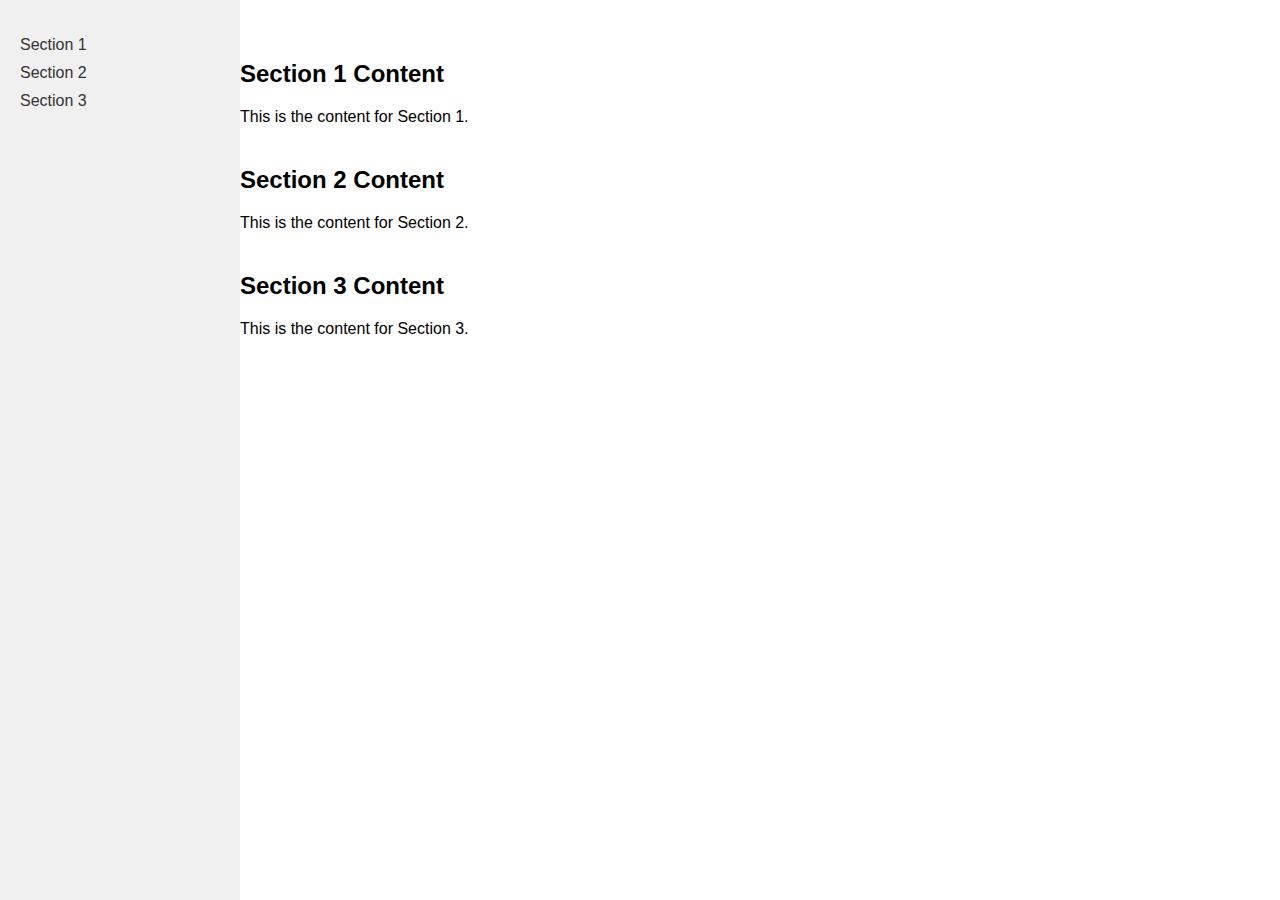
==== index.html @ de970da1 "Initial commit: Added basic structure and styles" ====
<!DOCTYPE html>
<html lang="en">
<head>
    <meta charset="UTF-8">
    <meta name="viewport" content="width=device-width, initial-scale=1.0">
    <title>GitHub Pages Example</title>
    <link rel="stylesheet" href="styles.css">
</head>
<body>
    <div class="sidebar">
        <ul>
            <li><a href="#section1">Section 1</a></li>
            <li><a href="#section2">Section 2</a></li>
            <li><a href="#section3">Section 3</a></li>
        </ul>
    </div>
    <div class="content">
        <div id="section1" class="section">
            <h2>Section 1 Content</h2>
            <p>This is the content for Section 1.</p>
        </div>
        <div id="section2" class="section">
            <h2>Section 2 Content</h2>
            <p>This is the content for Section 2.</p>
        </div>
        <div id="section3" class="section">
            <h2>Section 3 Content</h2>
            <p>This is the content for Section 3.</p>
        </div>
    </div>
    <script src="script.js"></script>
</body>
</html>
---- styles.css ----
body {
    display: flex;
    margin: 0;
    font-family: Arial, sans-serif;
}

.sidebar {
    width: 200px;
    background-color: #f0f0f0;
    padding: 20px;
    position: fixed;
    height: 100%;
    overflow-y: auto;
}

.content {
    margin-left: 220px; /* Adjust this value to match the sidebar width */
    padding: 20px;
}

.section {
    margin-top: 40px;
}

ul {
    list-style-type: none;
    padding: 0;
}

ul li {
    margin-bottom: 10px;
}

a {
    text-decoration: none;
    color: #333;
}

a:hover {
    color: #555;
}
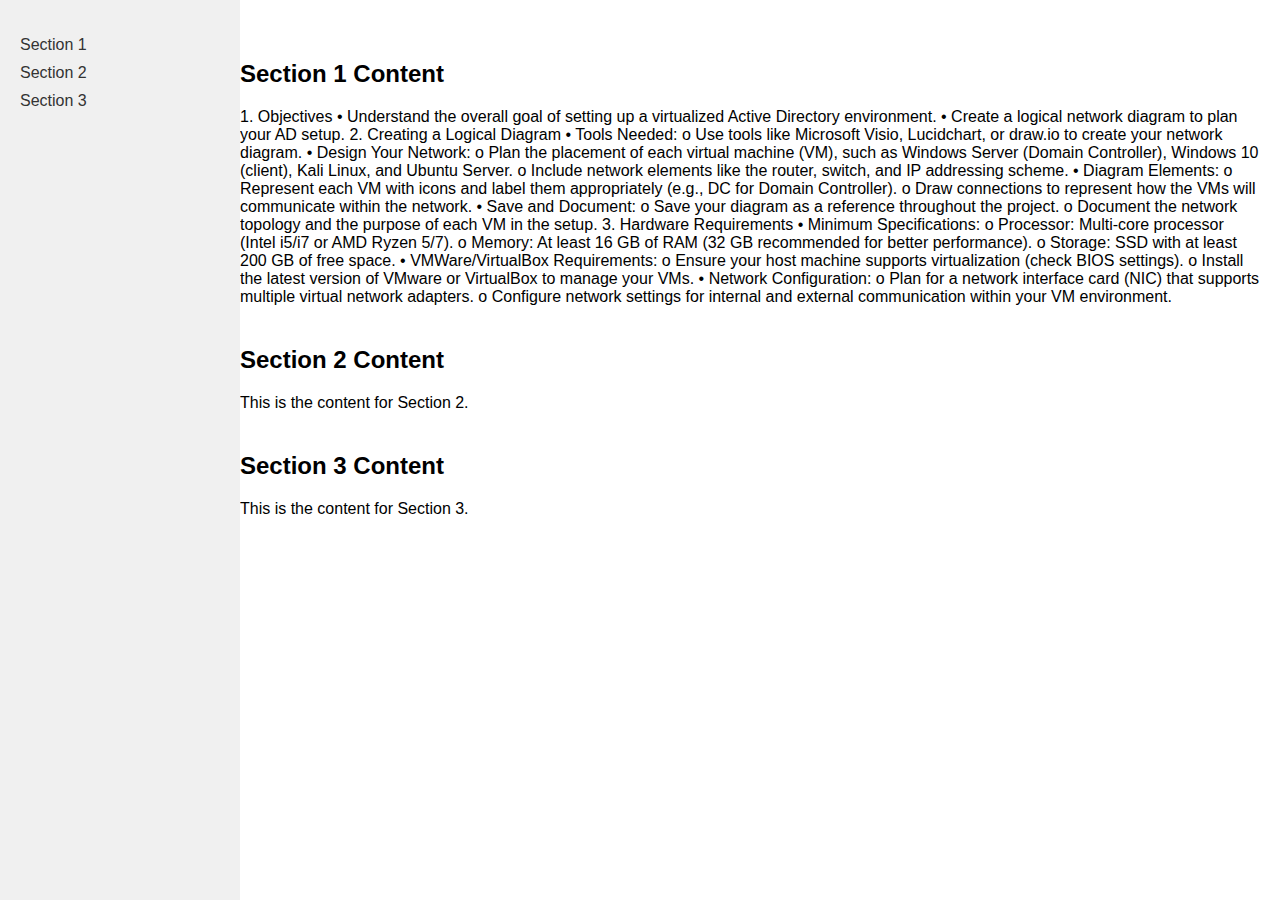
==== commit c5ee14dd: "add contents" ====
--- a/index.html
+++ b/index.html
@@ -17,7 +17,33 @@
     <div class="content">
         <div id="section1" class="section">
             <h2>Section 1 Content</h2>
-            <p>This is the content for Section 1.</p>
+            <p>1. Objectives
+                •	Understand the overall goal of setting up a virtualized Active Directory environment.
+                •	Create a logical network diagram to plan your AD setup.
+                2. Creating a Logical Diagram
+                •	Tools Needed:
+                o	Use tools like Microsoft Visio, Lucidchart, or draw.io to create your network diagram.
+                •	Design Your Network:
+                o	Plan the placement of each virtual machine (VM), such as Windows Server (Domain Controller), Windows 10 (client), Kali Linux, and Ubuntu Server.
+                o	Include network elements like the router, switch, and IP addressing scheme.
+                •	Diagram Elements:
+                o	Represent each VM with icons and label them appropriately (e.g., DC for Domain Controller).
+                o	Draw connections to represent how the VMs will communicate within the network.
+                •	Save and Document:
+                o	Save your diagram as a reference throughout the project.
+                o	Document the network topology and the purpose of each VM in the setup.
+                3. Hardware Requirements
+                •	Minimum Specifications:
+                o	Processor: Multi-core processor (Intel i5/i7 or AMD Ryzen 5/7).
+                o	Memory: At least 16 GB of RAM (32 GB recommended for better performance).
+                o	Storage: SSD with at least 200 GB of free space.
+                •	VMWare/VirtualBox Requirements:
+                o	Ensure your host machine supports virtualization (check BIOS settings).
+                o	Install the latest version of VMware or VirtualBox to manage your VMs.
+                •	Network Configuration:
+                o	Plan for a network interface card (NIC) that supports multiple virtual network adapters.
+                o	Configure network settings for internal and external communication within your VM environment.
+                </p>
         </div>
         <div id="section2" class="section">
             <h2>Section 2 Content</h2>
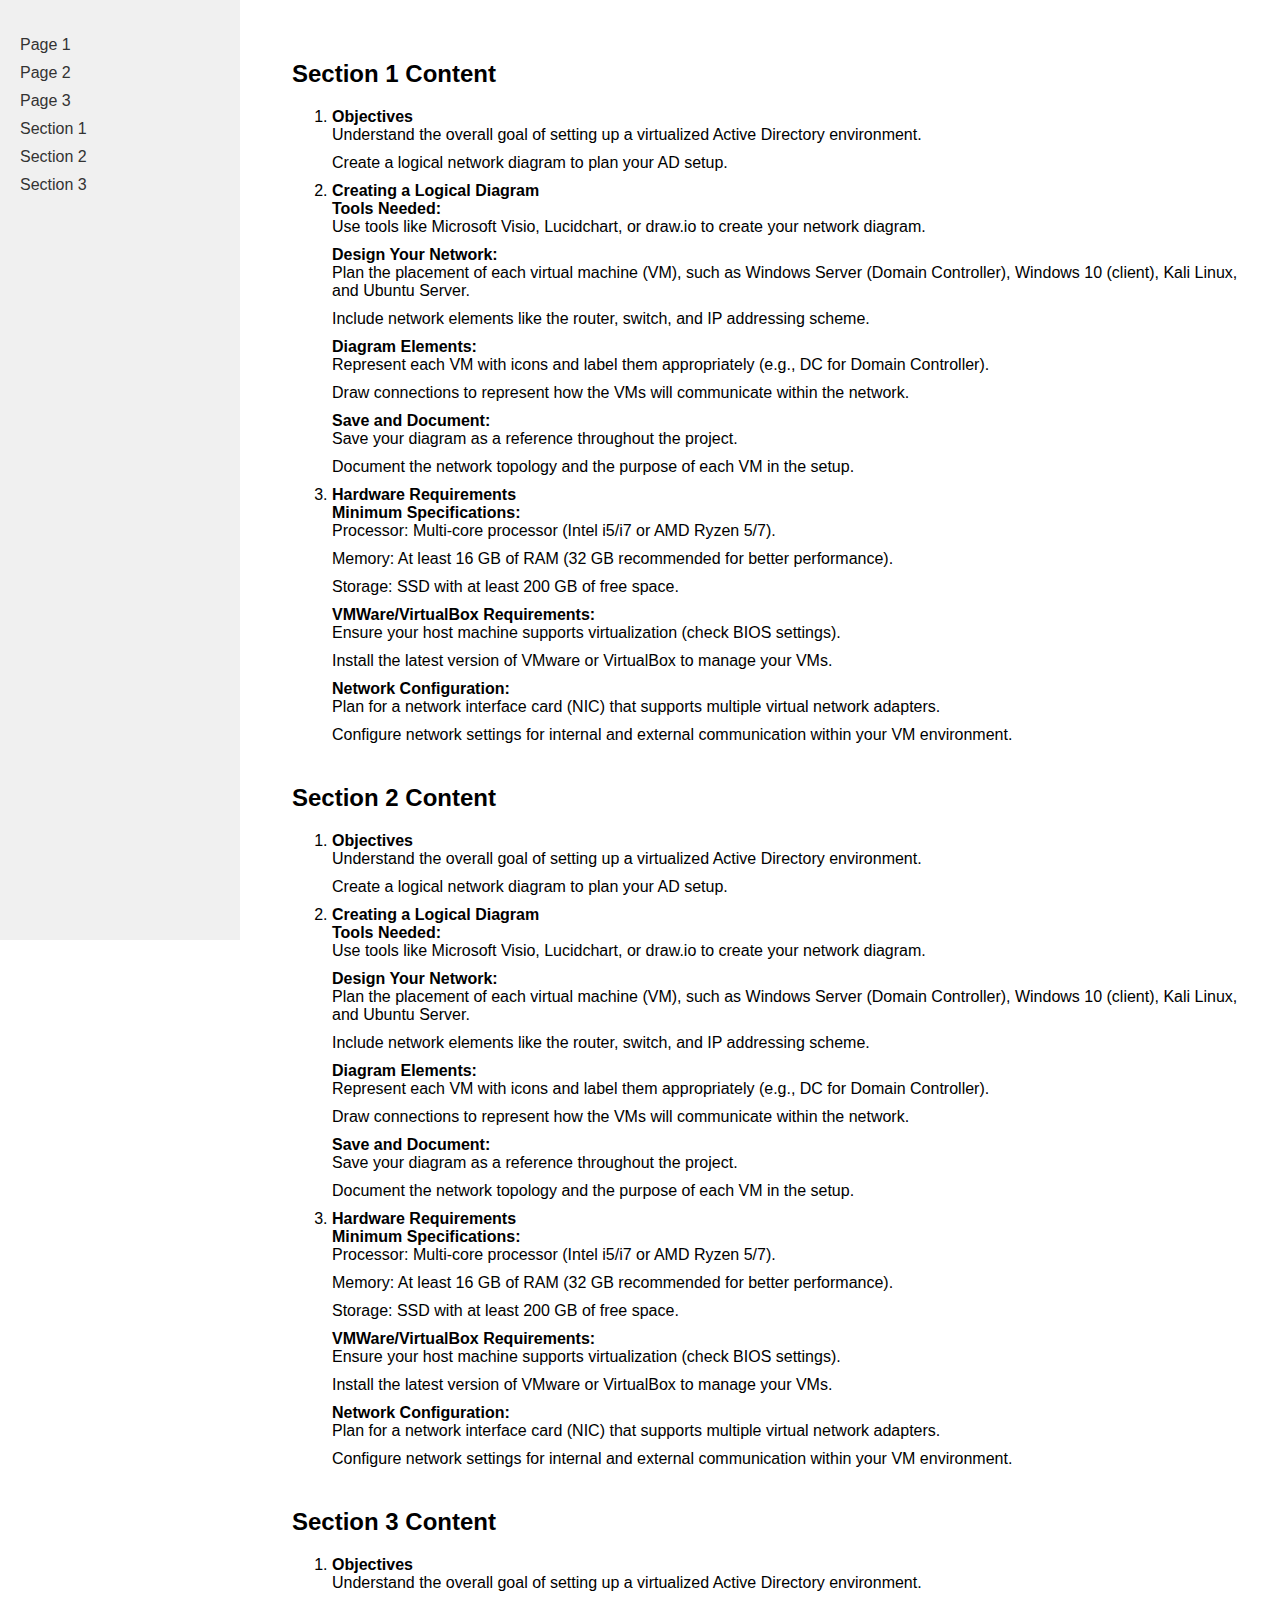
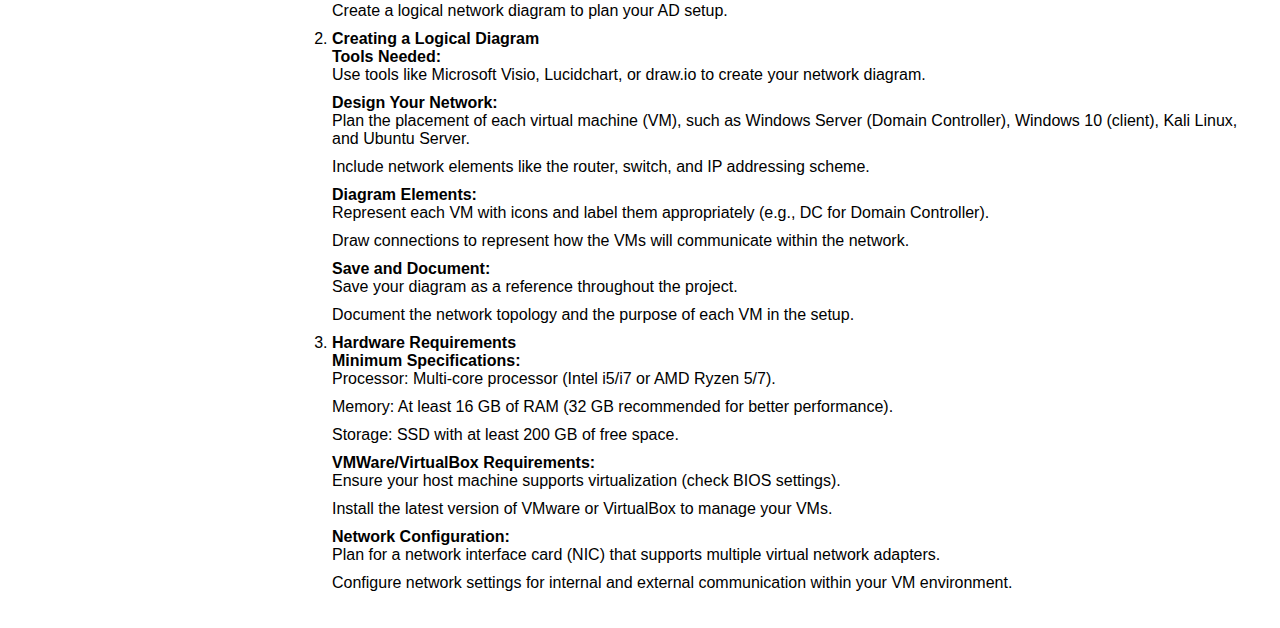
==== commit 29771997: "pages" ====
--- a/index.html
+++ b/index.html
@@ -7,8 +7,18 @@
     <link rel="stylesheet" href="styles.css">
 </head>
 <body>
+    <div class="navbar">
+        <ul>
+            <li><a href="/page1.html">Page 11</a></li>
+            <li><a href="/page2.html">Page 2</a></li>
+            <li><a href="/page3.html">Page 3</a></li>
+        </ul>
+    </div>
     <div class="sidebar">
         <ul>
+            <li><a href="/page1.html">Page 1</a></li>
+            <li><a href="/page2.html">Page 2</a></li>
+            <li><a href="/page3.html">Page 3</a></li>
             <li><a href="#section1">Section 1</a></li>
             <li><a href="#section2">Section 2</a></li>
             <li><a href="#section3">Section 3</a></li>
@@ -17,42 +27,190 @@
     <div class="content">
         <div id="section1" class="section">
             <h2>Section 1 Content</h2>
-            <p>1. Objectives
-                •	Understand the overall goal of setting up a virtualized Active Directory environment.
-                •	Create a logical network diagram to plan your AD setup.
-                2. Creating a Logical Diagram
-                •	Tools Needed:
-                o	Use tools like Microsoft Visio, Lucidchart, or draw.io to create your network diagram.
-                •	Design Your Network:
-                o	Plan the placement of each virtual machine (VM), such as Windows Server (Domain Controller), Windows 10 (client), Kali Linux, and Ubuntu Server.
-                o	Include network elements like the router, switch, and IP addressing scheme.
-                •	Diagram Elements:
-                o	Represent each VM with icons and label them appropriately (e.g., DC for Domain Controller).
-                o	Draw connections to represent how the VMs will communicate within the network.
-                •	Save and Document:
-                o	Save your diagram as a reference throughout the project.
-                o	Document the network topology and the purpose of each VM in the setup.
-                3. Hardware Requirements
-                •	Minimum Specifications:
-                o	Processor: Multi-core processor (Intel i5/i7 or AMD Ryzen 5/7).
-                o	Memory: At least 16 GB of RAM (32 GB recommended for better performance).
-                o	Storage: SSD with at least 200 GB of free space.
-                •	VMWare/VirtualBox Requirements:
-                o	Ensure your host machine supports virtualization (check BIOS settings).
-                o	Install the latest version of VMware or VirtualBox to manage your VMs.
-                •	Network Configuration:
-                o	Plan for a network interface card (NIC) that supports multiple virtual network adapters.
-                o	Configure network settings for internal and external communication within your VM environment.
-                </p>
+            <ol>
+                <li><strong>Objectives</strong>
+                    <ul>
+                        <li>Understand the overall goal of setting up a virtualized Active Directory environment.</li>
+                        <li>Create a logical network diagram to plan your AD setup.</li>
+                    </ul>
+                </li>
+                <li><strong>Creating a Logical Diagram</strong>
+                    <ul>
+                        <li><strong>Tools Needed:</strong>
+                            <ul>
+                                <li>Use tools like Microsoft Visio, Lucidchart, or draw.io to create your network diagram.</li>
+                            </ul>
+                        </li>
+                        <li><strong>Design Your Network:</strong>
+                            <ul>
+                                <li>Plan the placement of each virtual machine (VM), such as Windows Server (Domain Controller), Windows 10 (client), Kali Linux, and Ubuntu Server.</li>
+                                <li>Include network elements like the router, switch, and IP addressing scheme.</li>
+                            </ul>
+                        </li>
+                        <li><strong>Diagram Elements:</strong>
+                            <ul>
+                                <li>Represent each VM with icons and label them appropriately (e.g., DC for Domain Controller).</li>
+                                <li>Draw connections to represent how the VMs will communicate within the network.</li>
+                            </ul>
+                        </li>
+                        <li><strong>Save and Document:</strong>
+                            <ul>
+                                <li>Save your diagram as a reference throughout the project.</li>
+                                <li>Document the network topology and the purpose of each VM in the setup.</li>
+                            </ul>
+                        </li>
+                    </ul>
+                </li>
+                <li><strong>Hardware Requirements</strong>
+                    <ul>
+                        <li><strong>Minimum Specifications:</strong>
+                            <ul>
+                                <li>Processor: Multi-core processor (Intel i5/i7 or AMD Ryzen 5/7).</li>
+                                <li>Memory: At least 16 GB of RAM (32 GB recommended for better performance).</li>
+                                <li>Storage: SSD with at least 200 GB of free space.</li>
+                            </ul>
+                        </li>
+                        <li><strong>VMWare/VirtualBox Requirements:</strong>
+                            <ul>
+                                <li>Ensure your host machine supports virtualization (check BIOS settings).</li>
+                                <li>Install the latest version of VMware or VirtualBox to manage your VMs.</li>
+                            </ul>
+                        </li>
+                        <li><strong>Network Configuration:</strong>
+                            <ul>
+                                <li>Plan for a network interface card (NIC) that supports multiple virtual network adapters.</li>
+                                <li>Configure network settings for internal and external communication within your VM environment.</li>
+                            </ul>
+                        </li>
+                    </ul>
+                </li>
+            </ol>
         </div>
+        
         <div id="section2" class="section">
             <h2>Section 2 Content</h2>
-            <p>This is the content for Section 2.</p>
+            <ol>
+                <li><strong>Objectives</strong>
+                    <ul>
+                        <li>Understand the overall goal of setting up a virtualized Active Directory environment.</li>
+                        <li>Create a logical network diagram to plan your AD setup.</li>
+                    </ul>
+                </li>
+                <li><strong>Creating a Logical Diagram</strong>
+                    <ul>
+                        <li><strong>Tools Needed:</strong>
+                            <ul>
+                                <li>Use tools like Microsoft Visio, Lucidchart, or draw.io to create your network diagram.</li>
+                            </ul>
+                        </li>
+                        <li><strong>Design Your Network:</strong>
+                            <ul>
+                                <li>Plan the placement of each virtual machine (VM), such as Windows Server (Domain Controller), Windows 10 (client), Kali Linux, and Ubuntu Server.</li>
+                                <li>Include network elements like the router, switch, and IP addressing scheme.</li>
+                            </ul>
+                        </li>
+                        <li><strong>Diagram Elements:</strong>
+                            <ul>
+                                <li>Represent each VM with icons and label them appropriately (e.g., DC for Domain Controller).</li>
+                                <li>Draw connections to represent how the VMs will communicate within the network.</li>
+                            </ul>
+                        </li>
+                        <li><strong>Save and Document:</strong>
+                            <ul>
+                                <li>Save your diagram as a reference throughout the project.</li>
+                                <li>Document the network topology and the purpose of each VM in the setup.</li>
+                            </ul>
+                        </li>
+                    </ul>
+                </li>
+                <li><strong>Hardware Requirements</strong>
+                    <ul>
+                        <li><strong>Minimum Specifications:</strong>
+                            <ul>
+                                <li>Processor: Multi-core processor (Intel i5/i7 or AMD Ryzen 5/7).</li>
+                                <li>Memory: At least 16 GB of RAM (32 GB recommended for better performance).</li>
+                                <li>Storage: SSD with at least 200 GB of free space.</li>
+                            </ul>
+                        </li>
+                        <li><strong>VMWare/VirtualBox Requirements:</strong>
+                            <ul>
+                                <li>Ensure your host machine supports virtualization (check BIOS settings).</li>
+                                <li>Install the latest version of VMware or VirtualBox to manage your VMs.</li>
+                            </ul>
+                        </li>
+                        <li><strong>Network Configuration:</strong>
+                            <ul>
+                                <li>Plan for a network interface card (NIC) that supports multiple virtual network adapters.</li>
+                                <li>Configure network settings for internal and external communication within your VM environment.</li>
+                            </ul>
+                        </li>
+                    </ul>
+                </li>
+            </ol>
         </div>
+        
         <div id="section3" class="section">
             <h2>Section 3 Content</h2>
-            <p>This is the content for Section 3.</p>
+            <ol>
+                <li><strong>Objectives</strong>
+                    <ul>
+                        <li>Understand the overall goal of setting up a virtualized Active Directory environment.</li>
+                        <li>Create a logical network diagram to plan your AD setup.</li>
+                    </ul>
+                </li>
+                <li><strong>Creating a Logical Diagram</strong>
+                    <ul>
+                        <li><strong>Tools Needed:</strong>
+                            <ul>
+                                <li>Use tools like Microsoft Visio, Lucidchart, or draw.io to create your network diagram.</li>
+                            </ul>
+                        </li>
+                        <li><strong>Design Your Network:</strong>
+                            <ul>
+                                <li>Plan the placement of each virtual machine (VM), such as Windows Server (Domain Controller), Windows 10 (client), Kali Linux, and Ubuntu Server.</li>
+                                <li>Include network elements like the router, switch, and IP addressing scheme.</li>
+                            </ul>
+                        </li>
+                        <li><strong>Diagram Elements:</strong>
+                            <ul>
+                                <li>Represent each VM with icons and label them appropriately (e.g., DC for Domain Controller).</li>
+                                <li>Draw connections to represent how the VMs will communicate within the network.</li>
+                            </ul>
+                        </li>
+                        <li><strong>Save and Document:</strong>
+                            <ul>
+                                <li>Save your diagram as a reference throughout the project.</li>
+                                <li>Document the network topology and the purpose of each VM in the setup.</li>
+                            </ul>
+                        </li>
+                    </ul>
+                </li>
+                <li><strong>Hardware Requirements</strong>
+                    <ul>
+                        <li><strong>Minimum Specifications:</strong>
+                            <ul>
+                                <li>Processor: Multi-core processor (Intel i5/i7 or AMD Ryzen 5/7).</li>
+                                <li>Memory: At least 16 GB of RAM (32 GB recommended for better performance).</li>
+                                <li>Storage: SSD with at least 200 GB of free space.</li>
+                            </ul>
+                        </li>
+                        <li><strong>VMWare/VirtualBox Requirements:</strong>
+                            <ul>
+                                <li>Ensure your host machine supports virtualization (check BIOS settings).</li>
+                                <li>Install the latest version of VMware or VirtualBox to manage your VMs.</li>
+                            </ul>
+                        </li>
+                        <li><strong>Network Configuration:</strong>
+                            <ul>
+                                <li>Plan for a network interface card (NIC) that supports multiple virtual network adapters.</li>
+                                <li>Configure network settings for internal and external communication within your VM environment.</li>
+                            </ul>
+                        </li>
+                    </ul>
+                </li>
+            </ol>
         </div>
+        
     </div>
     <script src="script.js"></script>
 </body>
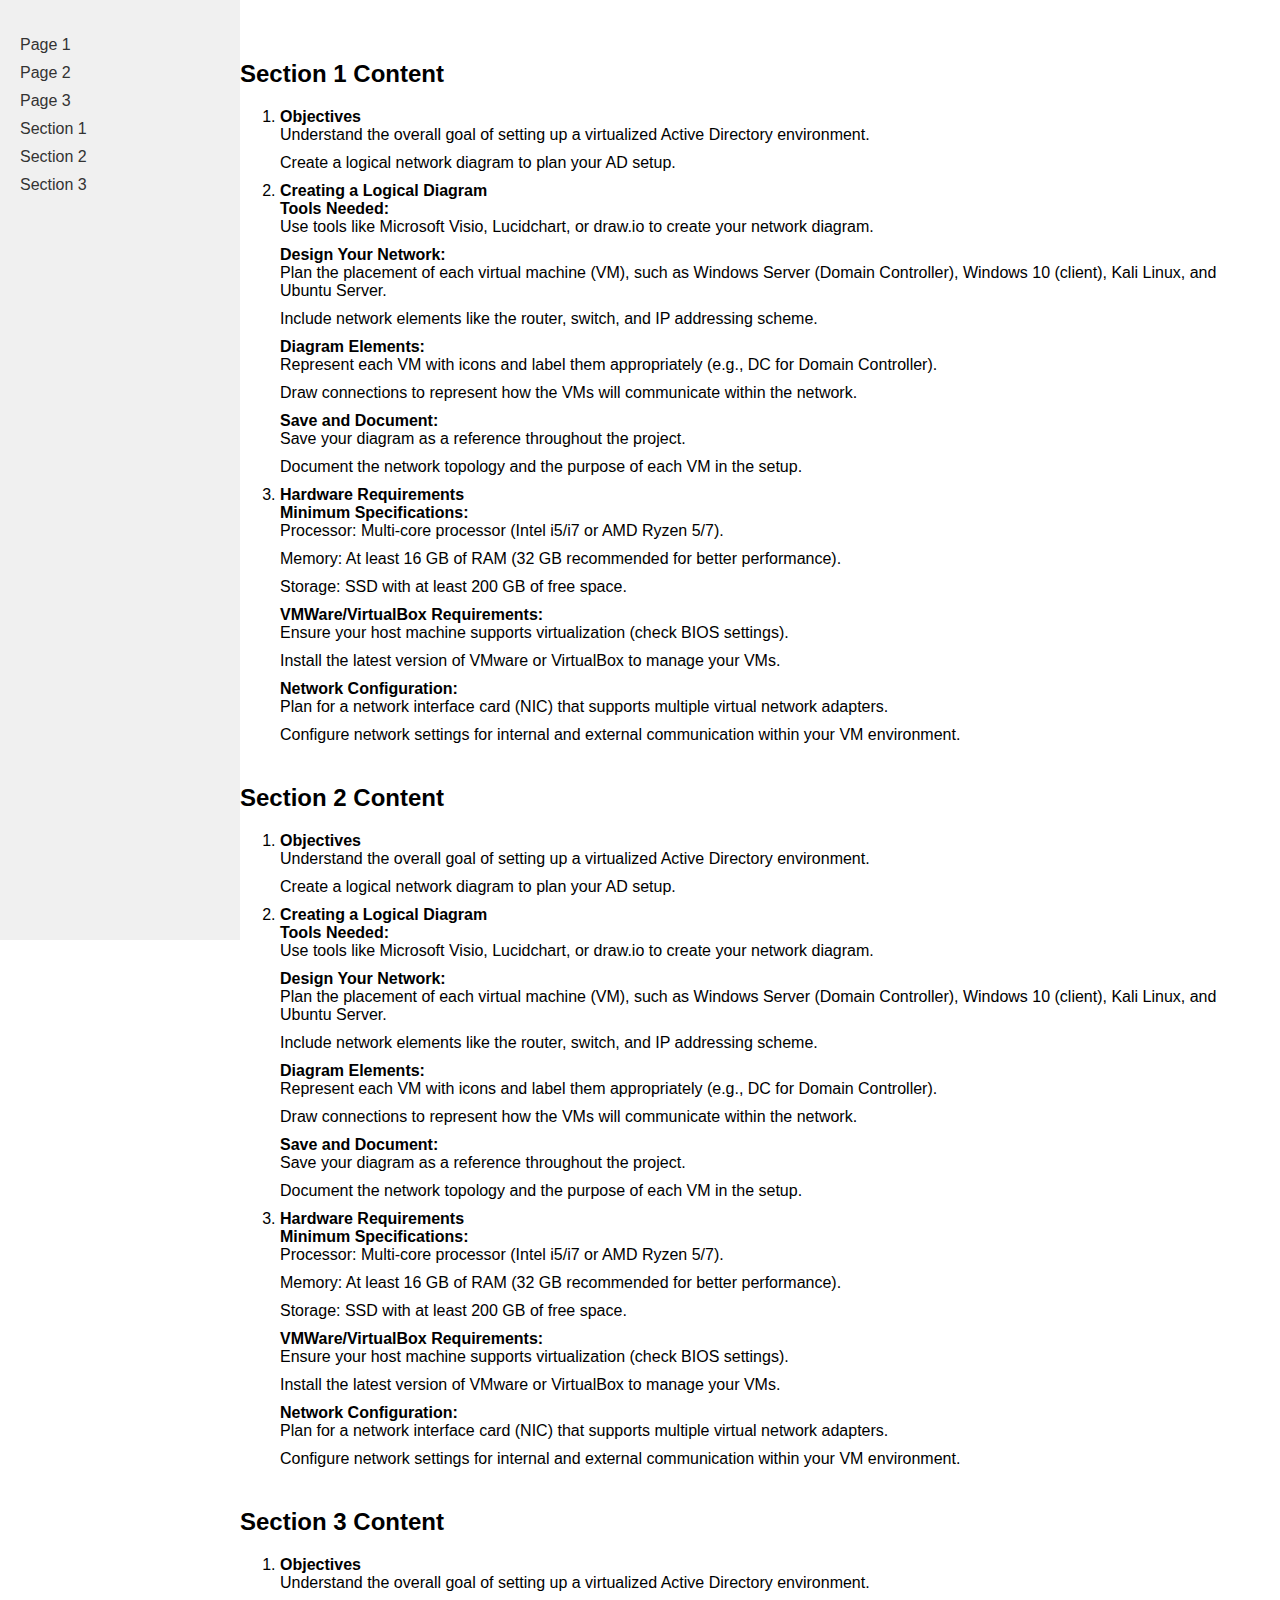
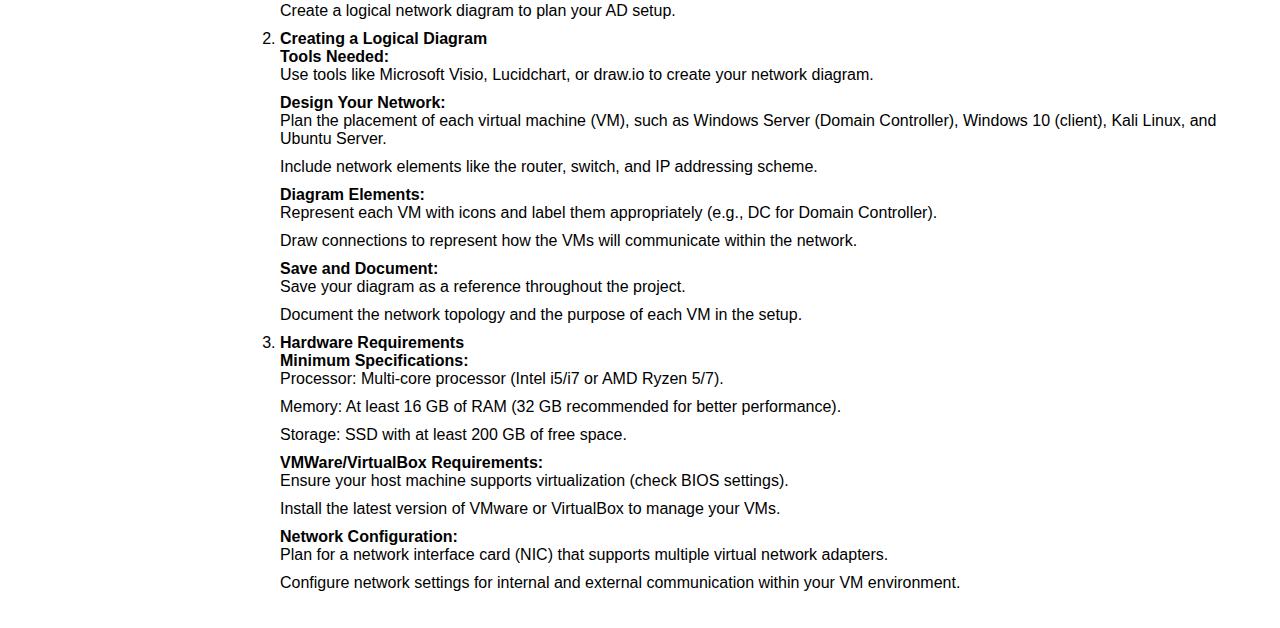
==== commit f04f1300: "add pages" ====
--- a/index.html
+++ b/index.html
@@ -7,18 +7,12 @@
     <link rel="stylesheet" href="styles.css">
 </head>
 <body>
-    <div class="navbar">
-        <ul>
-            <li><a href="/page1.html">Page 11</a></li>
-            <li><a href="/page2.html">Page 2</a></li>
-            <li><a href="/page3.html">Page 3</a></li>
-        </ul>
-    </div>
+
     <div class="sidebar">
         <ul>
-            <li><a href="/page1.html">Page 1</a></li>
-            <li><a href="/page2.html">Page 2</a></li>
-            <li><a href="/page3.html">Page 3</a></li>
+            <li><a href="page1.html">Page 1</a></li>
+            <li><a href="page2.html">Page 2</a></li>
+            <li><a href="page3.html">Page 3</a></li>
             <li><a href="#section1">Section 1</a></li>
             <li><a href="#section2">Section 2</a></li>
             <li><a href="#section3">Section 3</a></li>
